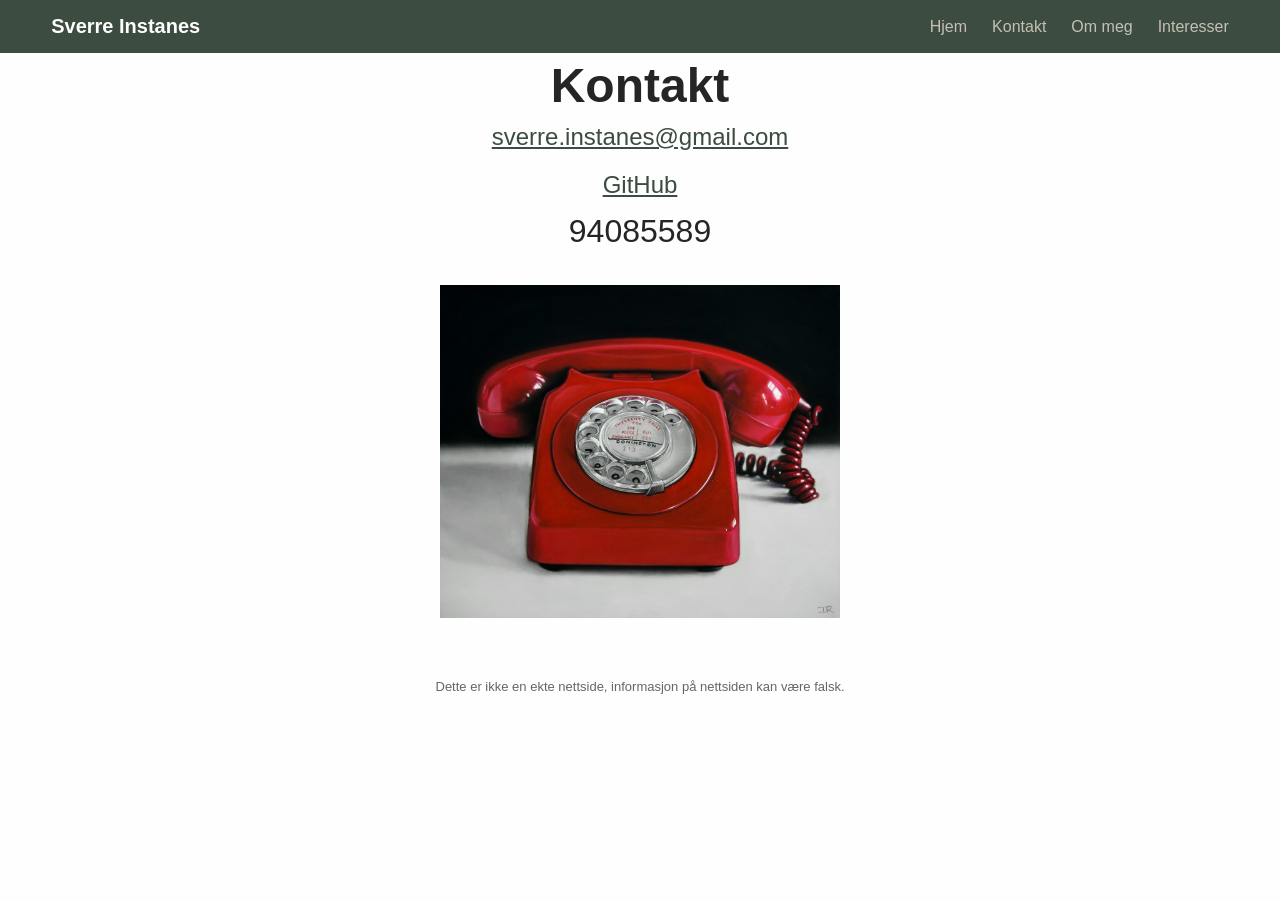
==== kontakt.html @ 2afda7b8 "v1" ====
<!DOCTYPE html>
<html lang="en">
<head>
    <meta charset="UTF-8">
    <meta name="viewport" content="width=device-width, initial-scale=1.0">
    <title>Sverre Instanes</title>
    <link rel="stylesheet" href="./css/style.css">
    <link rel="icon" type="image/png" href="bilder/eple-png.png">
</head>
<body>

<header>
    <div class="logo">Sverre Instanes</div>
    <nav>
        <ul class="nav-links">
            <li><a href="nyIndex.html">Hjem</a></li>
            <li><a href="kontakt.html">Kontakt</a></li>
            <li><a href="Om_meg.html">Om meg</a></li>
            <li><a href="Interesser.html">Interesser</a></li>
        </ul>
    </nav>
</header>


    <h1>Kontakt</h1>
    <a href="mailto:sverre.instanes@gmail.com">sverre.instanes@gmail.com</a>
    <br>
    <a href="https://github.com/Sverre-Instanes">GitHub</a>
    <p>94085589</p>
<div class="telefon">
<img src="bilder/Big-Red-Telephone.jpg" alt="Rød telefon">
</div>
<div class="nederst_disclaimer">
<p>Dette er ikke en ekte nettside, informasjon på nettsiden kan være falsk.</p>
</div>
</body>
</html>
---- css/style.css ----
/* =========================
   GENERELT
========================= */

* {
    margin: 0;
    padding: 0;
    box-sizing: border-box;
    font-family: Arial, sans-serif;
}

html {
    width: 100%;
    overflow-x: hidden;
}

body {
    background-color: #FDFEFD;
    color: #252525;
    text-align: center;
    width: 100%;
    min-height: 100vh;
    overflow-x: hidden;
    padding-top: 60px;
}

/* =========================
   HEADER
========================= */

header {
    background-color: #3D4C41;

    padding: 15px 4%;

    display: flex;
    justify-content: space-between;
    align-items: center;

    position: fixed;
    top: 0;
    left: 0;
    right: 0;
}

.logo {
    font-size: clamp(14px, 2vw, 20px);
    font-weight: bold;
    color: #FDFEFD;
    white-space: nowrap;
}

/* =========================
   NAVIGASJON
========================= */

.nav-links {
    display: flex;
    align-items: center;
    justify-content: center;

    list-style: none;
    gap: clamp(10px, 2vw, 25px);
}

.nav-links a {
    color: #C5C0B3;
    text-decoration: none;

    font-size: clamp(12px, 1.5vw, 16px);
    font-weight: 500;

    white-space: nowrap;
    transition: color 0.2s ease;
}

.nav-links a:hover {
    color: #FFFFFF;
}

/* =========================
   OVERSKRIFTER
========================= */

h1 {
    font-size: clamp(1.5rem, 5vw, 3rem);
    line-height: 1.1;

}

/* =========================
   TEKST
========================= */

p {
    font-size: clamp(1rem, 2.5vw, 2rem);
    margin: 0 15px 1rem;
    line-height: 1.4;
}

a {
    overflow-wrap: anywhere;
}

/* =========================
   HOVEDINNHOLD
========================= */

.text_holder {
    display: flex;
    flex-direction: column;

    justify-content: center;
    align-items: center;

    width: 100%;
    padding: 0 15px;
}

/* =========================
   BILDER
========================= */



.text_holder img {
    width: 100%;
    max-width: 480px;
    height: auto;

    clip-path: ellipse(40% 40%);
    filter: brightness(0.9);
}

/* Telefonbildet */
.telefon {
    display: flex;
    justify-content: center;
    align-items: center;

    width: 100%;
    padding: 15px;
}

.telefon img {
    width: 100%;
    max-width: 400px;
    height: auto;

    clip-path: none;
    filter: none;
    object-fit: contain;
}



::-webkit-scrollbar {
    width: 2rem;
}

::-webkit-scrollbar-track {
    background: #3D4C41;
}

::-webkit-scrollbar-thumb {
    background: #C5C0B3;
    border-radius: 1415865286825827852789572895px;
    
}

/* =========================
   KONTAKT
========================= */

body > a {
    display: inline-block;
    font-size: clamp(1rem, 2.5vw, 1.5rem);
    color: #3D4C41;
    margin: 10px;
}

body > a:hover {
    color: #788C7B;
}

/* =========================
   DISCLAIMER
========================= */

.nederst_disclaimer {
    width: 100%;
    padding: 15px 10px;
    margin-top: 30px;

    font-size: clamp(11px, 1.5vw, 13px);
    color: #666666;
}

.nederst_disclaimer p {
    font-size: inherit;
    margin: 0;
}

/* =========================
   NETTBRETT
========================= */

@media screen and (max-width: 768px) {

    header {
        padding: 12px 15px;
        gap: 10px;
    }
    h1 {
        font-size: 8vw;
    }

    ::-webkit-scrollbar {
    width: 1.2rem;
}

    .nav-links {
        gap: 12px;
    }

    .nav-links a {
        font-size: 13px;
    }

    body {
        padding-top: 60px;
    }
}

/* =========================
   MOBIL
========================= */

@media screen and (max-width: 480px) {

    body {
        padding-top: 100px;
    }
    h1 {
        font-size: 8vw;
    }
    header {
        flex-direction: column;
        justify-content: center;
        gap: 10px;

        padding: 10px 5px;
    }

    .logo {
        font-size: 18px;
    }

    .nav-links {
        width: 100%;
        justify-content: center;
        gap: clamp(8px, 3vw, 15px);
    }

    .nav-links a {
        font-size: clamp(11px, 3.2vw, 13px);
    }


    .text_holder {
        padding: 0 10px;
    }

    .telefon img {
        max-width: 100%;
    }

    ::-webkit-scrollbar {
    width: 0.7rem;
}

}



/* Profilbilde */
.ommegbilde {
    display: block;
    width: 90%;
    max-width: 450px;
    height: auto;
    margin: 20px auto;
    border-radius: 0px;
    clip-path: none;
}


/* Kort-container */
.kort_container {
    display: grid;
    grid-template-columns: repeat(1, minmax(0, 1fr));
    gap: 20px;
    width: 90%;
    max-width: 1200px;
    margin: 30px auto;
}

/* Individuelle kort */
.info_kort {
    background-color: #E8EDE7;
    border-radius: 18px;
    min-height: 120px;
    padding: 20px;

    display: flex;
    flex-direction: column;
    justify-content: center;
    align-items: flex-start;

    text-align: left;
    box-shadow: 0 2px 8px rgba(0, 0, 0, 0.06);
}

.info_kort h2 {
    font-size: clamp(18px, 2vw, 23px);
    margin-bottom: 8px;
}

.info_kort p {
    font-size: clamp(13px, 1.5vw, 16px);
    margin: 0;
    line-height: 1.5;
}

.interesse_bilder {
    max-width: 600px;
    width: 100%;
    padding: 15px;
}
.interesse_bilder_holder {
    display: flex;
    flex-direction: column;
    align-items: center;
    font-size: 1.3rem;
    max-width: 800px;
    margin: 0 auto;
}
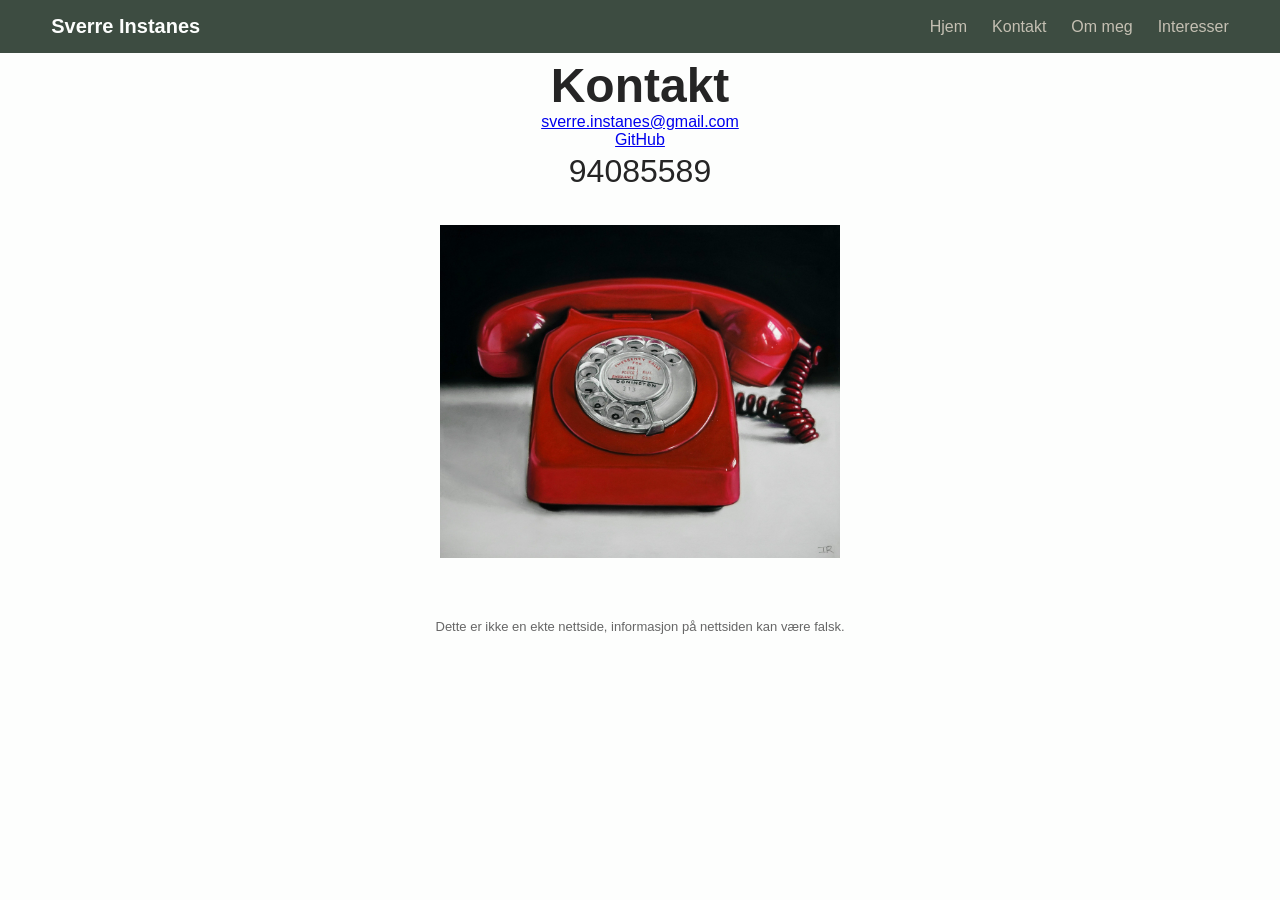
==== commit 5620799c: "Refactor kontakt.html structure and links" ====
--- a/kontakt.html
+++ b/kontakt.html
@@ -13,7 +13,7 @@
     <div class="logo">Sverre Instanes</div>
     <nav>
         <ul class="nav-links">
-            <li><a href="nyIndex.html">Hjem</a></li>
+            <li><a href="index.html">Hjem</a></li>
             <li><a href="kontakt.html">Kontakt</a></li>
             <li><a href="Om_meg.html">Om meg</a></li>
             <li><a href="Interesser.html">Interesser</a></li>
@@ -23,9 +23,11 @@
 
 
     <h1>Kontakt</h1>
-    <a href="mailto:sverre.instanes@gmail.com">sverre.instanes@gmail.com</a>
-    <br>
-    <a href="https://github.com/Sverre-Instanes">GitHub</a>
+    <div class="link_kontakt">
+        <a href="mailto:sverre.instanes@gmail.com">sverre.instanes@gmail.com</a>
+        <br>
+        <a href="https://github.com/Sverre-Instanes">GitHub</a>
+    </div>
     <p>94085589</p>
 <div class="telefon">
 <img src="bilder/Big-Red-Telephone.jpg" alt="Rød telefon">
@@ -34,4 +36,4 @@
 <p>Dette er ikke en ekte nettside, informasjon på nettsiden kan være falsk.</p>
 </div>
 </body>
-</html>+</html>
